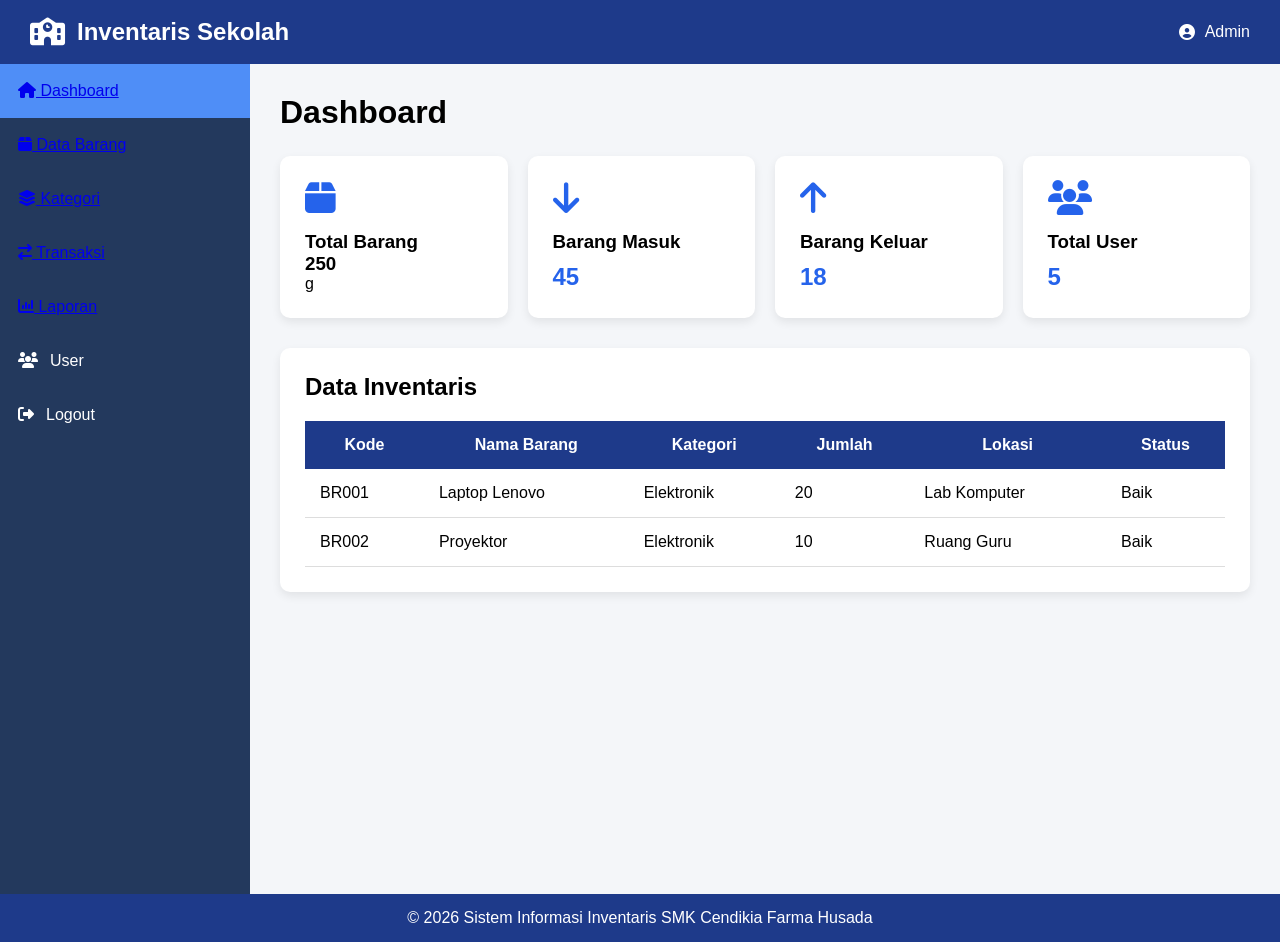
==== index.html @ 123b3783 "edit bagian kategori" ====
<!DOCTYPE html>
<html lang="id">
<head>

    <meta charset="UTF-8">
    <meta name="viewport" content="width=device-width, initial-scale=1.0">

    <title>Sistem Informasi Inventaris Sekolah</title>

    <link rel="stylesheet" href="css/style.css">

    <!-- Area Font -->
    <link rel="stylesheet"
    href="https://cdnjs.cloudflare.com/ajax/libs/font-awesome/6.6.0/css/all.min.css">

</head>
<body>

<!-- ================= HEADER ================= -->

<header class="header">

    <div class="logo">
        <i class="fa-solid fa-school"></i>
        <h2>Inventaris Sekolah</h2>
    </div>

    <div class="admin">
        <i class="fa-solid fa-user-circle"></i>
        Admin
    </div>

</header>

<!-- ================= LAYOUT ================= -->

<div class="container">

    <!-- SIDEBAR -->

    <aside class="sidebar">

        <ul>

            <li class="active">
                <a href="index.html">
                    <i class="fa-solid fa-house"></i>
                    Dashboard
                </a>
            </li>

            <li>
                <a href="data_barang.html">
                    <i class="fa-solid fa-box"></i>
                    Data Barang
                </a>
            </li>

            <li>
                <a href="kategori.html">
                    <i class="fa-solid fa-layer-group"></i>
                    Kategori
                </a>
            </li>

            <li>
                <a href="transaksi.html">
                    <i class="fa-solid fa-arrow-right-arrow-left"></i>
                    Transaksi
                </a>
            </li>

            <li>
                <a href="laporan.html">
                    <i class="fa-solid fa-chart-column"></i>
                    Laporan
                </a>
            </li>

            <li>
                <i class="fa-solid fa-users"></i>
                User
            </li>

            <li>
                <i class="fa-solid fa-right-from-bracket"></i>
                Logout
            </li>

        </ul>

    </aside>

    <!-- MAIN -->

    <main class="content">

        <h1>Dashboard</h1>

        <!-- CARD -->

        <section class="cards">

            <div class="card">
                <i class="fa-solid fa-box"></i>

                <h3>Total Barang</h3>

                <h3>250</h3>g
            </div>

            <div class="card">
                <i class="fa-solid fa-arrow-down"></i>

                <h3>Barang Masuk</h3>

                <h2>45</h2>
            </div>

            <div class="card">
                <i class="fa-solid fa-arrow-up"></i>

                <h3>Barang Keluar</h3>

                <h2>18</h2>
            </div>

            <div class="card">
                <i class="fa-solid fa-users"></i>

                <h3>Total User</h3>

                <h2>5</h2>
            </div>

        </section>

        <!-- TABEL -->

        <section class="table-box">

            <h2>Data Inventaris</h2>

            <table>

                <thead>

                    <tr>

                        <th>Kode</th>
                        <th>Nama Barang</th>
                        <th>Kategori</th>
                        <th>Jumlah</th>
                        <th>Lokasi</th>
                        <th>Status</th>

                    </tr>

                </thead>

                <tbody>

                    <tr>

                        <td>BR001</td>
                        <td>Laptop Lenovo</td>
                        <td>Elektronik</td>
                        <td>20</td>
                        <td>Lab Komputer</td>
                        <td>Baik</td>

                    </tr>

                    <tr>

                        <td>BR002</td>
                        <td>Proyektor</td>
                        <td>Elektronik</td>
                        <td>10</td>
                        <td>Ruang Guru</td>
                        <td>Baik</td>

                    </tr>

                </tbody>

            </table>

        </section>

    </main>

</div>

<!-- ================= FOOTER ================= -->

<footer>

    © 2026 Sistem Informasi Inventaris SMK Cendikia Farma Husada

</footer>

</body>
</html>
---- css/style.css ----
/* ==========================
   RESET CSS
========================== */

*{
    margin:0;
    padding:0;
    box-sizing:border-box;
    font-family:Arial, Helvetica, sans-serif;
}

body{
    background:#f4f6f9;
}

/* ==========================
   HEADER (Flexbox)
========================== */

.header{

    display:flex;
    justify-content:space-between;
    align-items:center;

    background:#1e3a8a;
    color:white;

    padding:18px 30px;

}

.logo{

    display:flex;
    align-items:center;
    gap:12px;

}

.logo i{
    font-size:28px;
}

.admin{

    display:flex;
    align-items:center;
    gap:10px;

}

/* ==========================
   LAYOUT (CSS Grid)
========================== */

.container{

    display:grid;

    grid-template-columns:250px 1fr;

    min-height:calc(100vh - 70px);

}

/* ==========================
   SIDEBAR
========================== */

.sidebar{

    background:#23395d;
    color:white;

}

.sidebar ul{

    list-style:none;

}

.sidebar li{

    padding:18px;

    cursor:pointer;

    display:flex;
    gap:12px;

    transition:.3s;

}

.sidebar li:hover{

    background:#345995;

}

.active{

    background:#4f8ef7;

}

/* ==========================
   TOOLBAR
========================== */

.toolbar{

    display:flex;

    justify-content:space-between;

    align-items:center;

    margin-bottom:20px;

    flex-wrap:wrap;

    gap:15px;

}

.toolbar input{

    width:250px;

    padding:10px;

    border:1px solid #ccc;

    border-radius:5px;

}

/* ==========================
   BUTTON
========================== */

.btn-tambah{

    background:#2563eb;

    color:white;

    border:none;

    padding:10px 18px;

    border-radius:5px;

    cursor:pointer;

}

.edit{

    background:#ffc107;

    border:none;

    padding:8px 12px;

    cursor:pointer;

    border-radius:5px;

}

.hapus{

    background:#dc3545;

    color:white;

    border:none;

    padding:8px 12px;

    cursor:pointer;

    border-radius:5px;

}


/* ==========================
   CONTENT
========================== */

.content{

    padding:30px;

}

.content h1{

    margin-bottom:25px;

}

/* ==========================
   CARD (Flexbox)
========================== */

.cards{

    display:flex;

    gap:20px;

    flex-wrap:wrap;

    margin-bottom:30px;

}

.card{

    flex:1;

    min-width:220px;

    background:white;

    padding:25px;

    border-radius:10px;

    box-shadow:0 4px 10px rgba(0,0,0,.08);

}

.card i{

    font-size:35px;

    color:#2563eb;

    margin-bottom:15px;

}

.card h2{

    margin-top:10px;

    color:#2563eb;

}

/* ==========================
   TABLE
========================== */

.table-box{

    background:white;

    padding:25px;

    border-radius:10px;

    box-shadow:0 4px 10px rgba(0,0,0,.08);

}

.table-box h2{

    margin-bottom:20px;

}

table{

    width:100%;

    border-collapse:collapse;

}

th{

    background:#1e3a8a;

    color:white;

    padding:15px;

}

td{

    padding:15px;

    border-bottom:1px solid #ddd;

}

tr:hover{

    background:#f5f5f5;

}

/* ==========================
   FOOTER
========================== */

footer{

    background:#1e3a8a;

    color:white;

    text-align:center;

    padding:15px;

}

/* ==========================
   RESPONSIVE
========================== */

@media(max-width:768px){

.container{

    grid-template-columns:1fr;

}

.sidebar{

    display:none;

}

.cards{

    flex-direction:column;

}

.content{

    padding:20px;

}

table{

    font-size:14px;

}

}
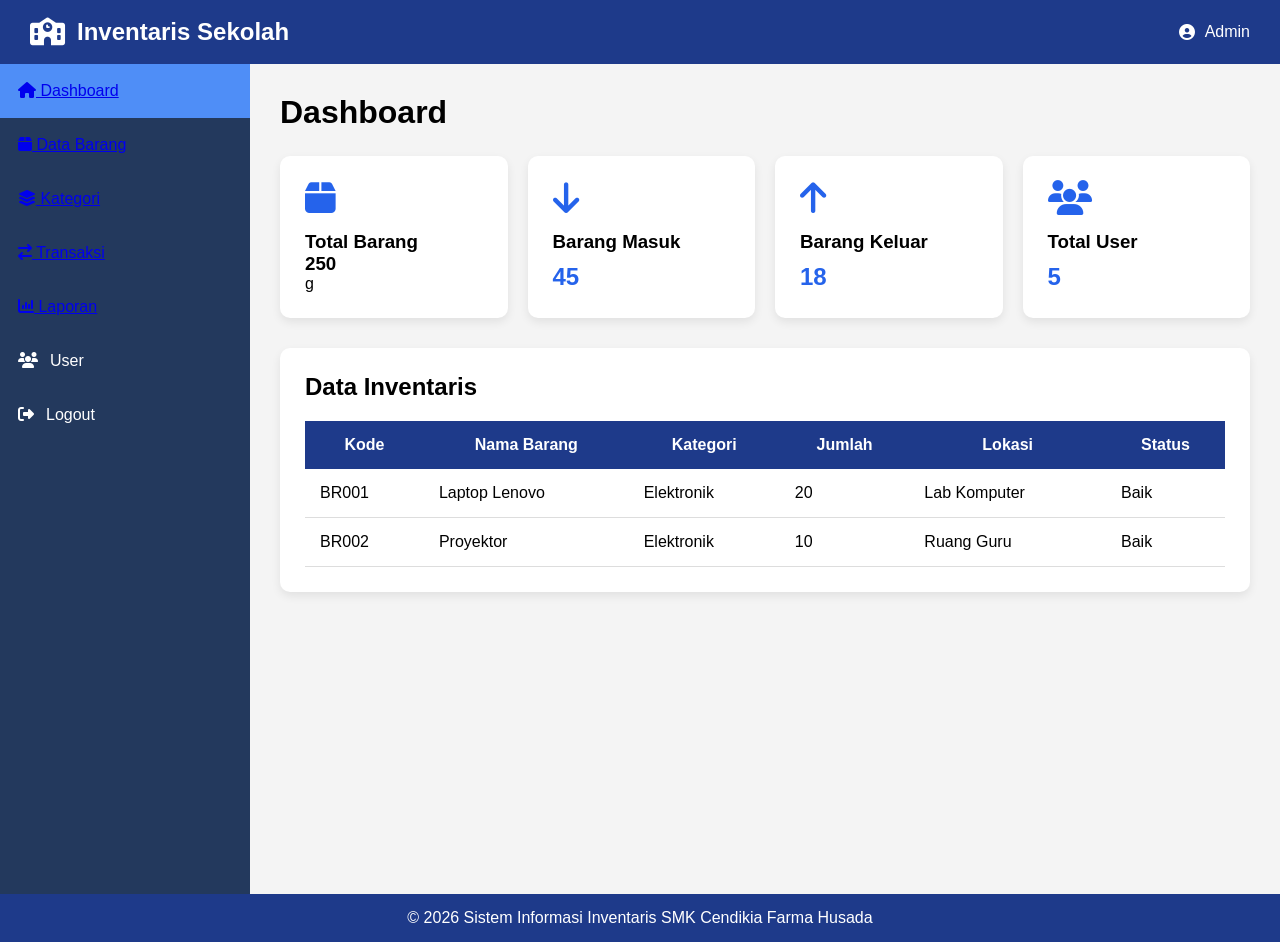
==== commit 72fb1083: "Merge 123b378384e3ecb93d16cf08cc1cbc0f782e6b03 into 4da41a9be32620e0271ad16663635f48abb1d2d4" ====
--- a/index.html
+++ b/index.html
@@ -201,4 +201,12 @@
 </footer>
 
 </body>
-</html>+</html>
+<style>
+    body {
+        font-family: Arial, sans-serif;
+        margin: 0;
+        padding: 0;
+        background-color: #f4f4f4;
+    }
+</style>
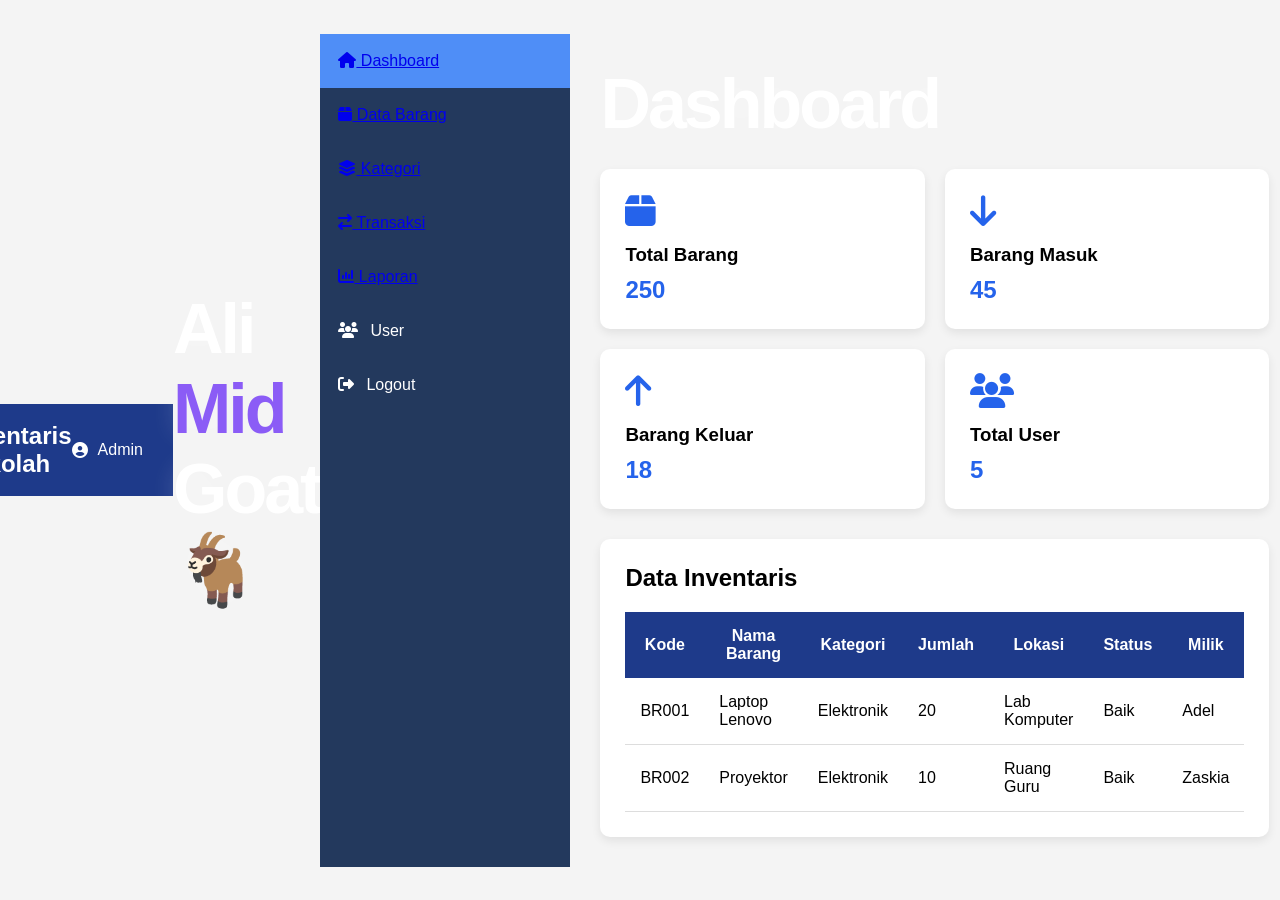
==== commit b16f216a: "edit index" ====
--- a/index.html
+++ b/index.html
@@ -32,6 +32,66 @@
 
 </header>
 
+<!DOCTYPE html>
+<html lang="id">
+<head>
+    <meta charset="UTF-8">
+    <meta name="viewport" content="width=device-width, initial-scale=1.0">
+    <title>Ali Mid Goat</title>
+
+    <style>
+        * {
+            margin: 0;
+            padding: 0;
+            box-sizing: border-box;
+        }
+
+        body {
+            height: 100vh;
+            display: flex;
+            justify-content: center;
+            align-items: center;
+            background: #0f0f12;
+            font-family: Arial, sans-serif;
+            overflow: hidden;
+        }
+
+        h1 {
+            font-size: 70px;
+            color: white;
+            letter-spacing: -3px;
+            animation: float 3s ease-in-out infinite;
+            text-shadow: 0 0 25px rgba(255,255,255,.25);
+        }
+
+        h1 span {
+            color: #8b5cf6;
+        }
+
+        @keyframes float {
+            0%, 100% {
+                transform: translateY(0);
+            }
+
+            50% {
+                transform: translateY(-12px);
+            }
+        }
+
+        @media (max-width: 600px) {
+            h1 {
+                font-size: 45px;
+            }
+        }
+    </style>
+</head>
+
+<body>
+
+    <h1>Ali <span>Mid</span> Goat 🐐</h1>
+
+</body>
+</html>
 <!-- ================= LAYOUT ================= -->
 
 <div class="container">
@@ -106,7 +166,7 @@
 
                 <h3>Total Barang</h3>
 
-                <h3>250</h3>g
+                <h2>250</h2>
             </div>
 
             <div class="card">
@@ -153,6 +213,7 @@
                         <th>Jumlah</th>
                         <th>Lokasi</th>
                         <th>Status</th>
+                        <th>Milik</th>
 
                     </tr>
 
@@ -168,6 +229,7 @@
                         <td>20</td>
                         <td>Lab Komputer</td>
                         <td>Baik</td>
+                        <td>Adel</td>
 
                     </tr>
 
@@ -179,6 +241,7 @@
                         <td>10</td>
                         <td>Ruang Guru</td>
                         <td>Baik</td>
+                        <td>Zaskia</td>
 
                     </tr>
 
@@ -199,6 +262,9 @@
     © 2026 Sistem Informasi Inventaris SMK Cendikia Farma Husada
 
 </footer>
+<script>
+    
+</script>
 
 </body>
 </html>
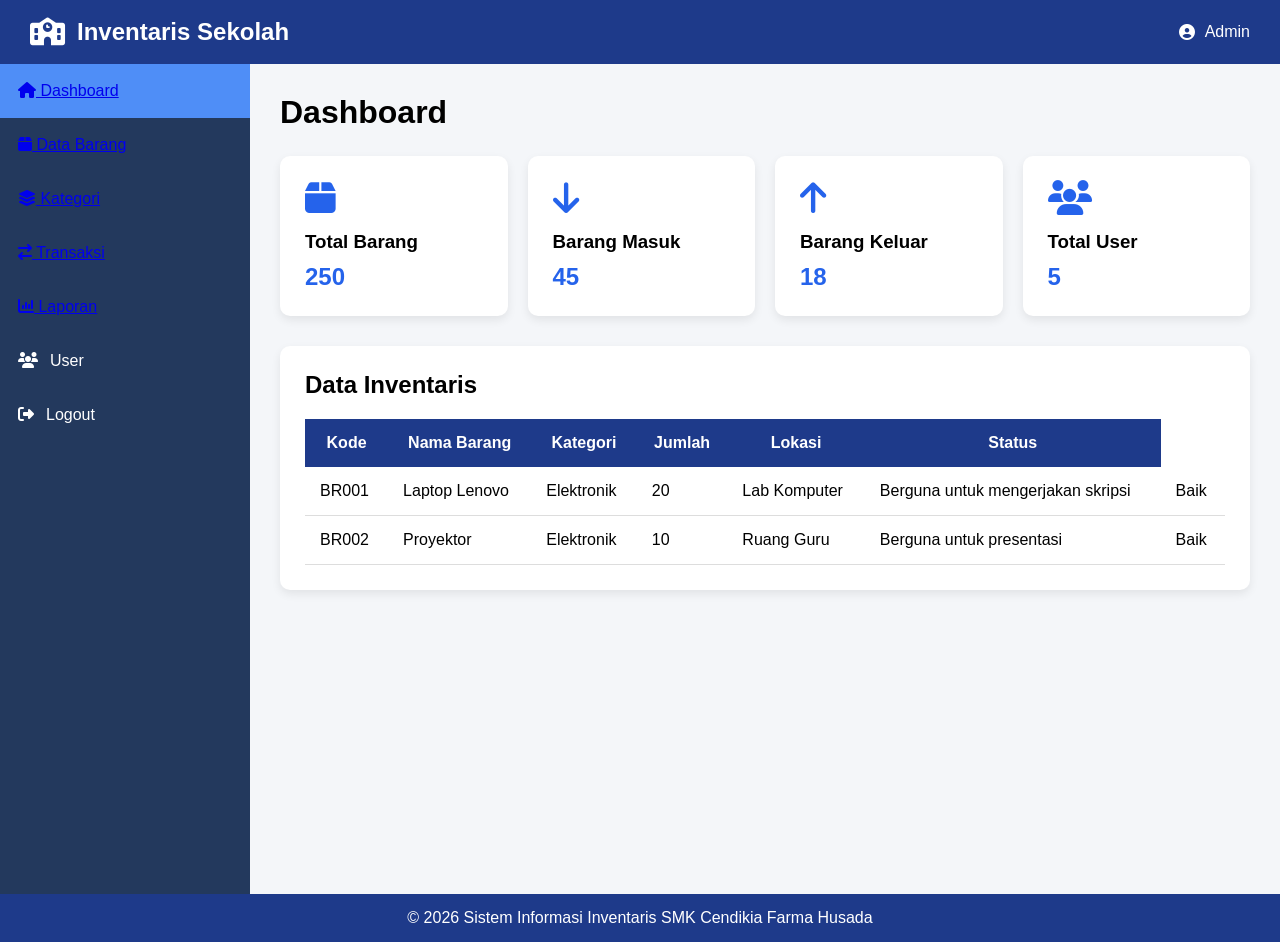
==== commit c5861d42: "menambahkan isi deskripsi" ====
--- a/index.html
+++ b/index.html
@@ -32,66 +32,6 @@
 
 </header>
 
-<!DOCTYPE html>
-<html lang="id">
-<head>
-    <meta charset="UTF-8">
-    <meta name="viewport" content="width=device-width, initial-scale=1.0">
-    <title>Ali Mid Goat</title>
-
-    <style>
-        * {
-            margin: 0;
-            padding: 0;
-            box-sizing: border-box;
-        }
-
-        body {
-            height: 100vh;
-            display: flex;
-            justify-content: center;
-            align-items: center;
-            background: #0f0f12;
-            font-family: Arial, sans-serif;
-            overflow: hidden;
-        }
-
-        h1 {
-            font-size: 70px;
-            color: white;
-            letter-spacing: -3px;
-            animation: float 3s ease-in-out infinite;
-            text-shadow: 0 0 25px rgba(255,255,255,.25);
-        }
-
-        h1 span {
-            color: #8b5cf6;
-        }
-
-        @keyframes float {
-            0%, 100% {
-                transform: translateY(0);
-            }
-
-            50% {
-                transform: translateY(-12px);
-            }
-        }
-
-        @media (max-width: 600px) {
-            h1 {
-                font-size: 45px;
-            }
-        }
-    </style>
-</head>
-
-<body>
-
-    <h1>Ali <span>Mid</span> Goat 🐐</h1>
-
-</body>
-</html>
 <!-- ================= LAYOUT ================= -->
 
 <div class="container">
@@ -213,7 +153,6 @@
                         <th>Jumlah</th>
                         <th>Lokasi</th>
                         <th>Status</th>
-                        <th>Milik</th>
 
                     </tr>
 
@@ -228,8 +167,9 @@
                         <td>Elektronik</td>
                         <td>20</td>
                         <td>Lab Komputer</td>
+                        <td>Berguna untuk mengerjakan skripsi</td>
                         <td>Baik</td>
-                        <td>Adel</td>
+                        
 
                     </tr>
 
@@ -240,8 +180,8 @@
                         <td>Elektronik</td>
                         <td>10</td>
                         <td>Ruang Guru</td>
+                        <td>Berguna untuk presentasi</td>
                         <td>Baik</td>
-                        <td>Zaskia</td>
 
                     </tr>
 
@@ -262,17 +202,6 @@
     © 2026 Sistem Informasi Inventaris SMK Cendikia Farma Husada
 
 </footer>
-<script>
-    
-</script>
 
 </body>
-</html>
-<style>
-    body {
-        font-family: Arial, sans-serif;
-        margin: 0;
-        padding: 0;
-        background-color: #f4f4f4;
-    }
-</style>+</html>
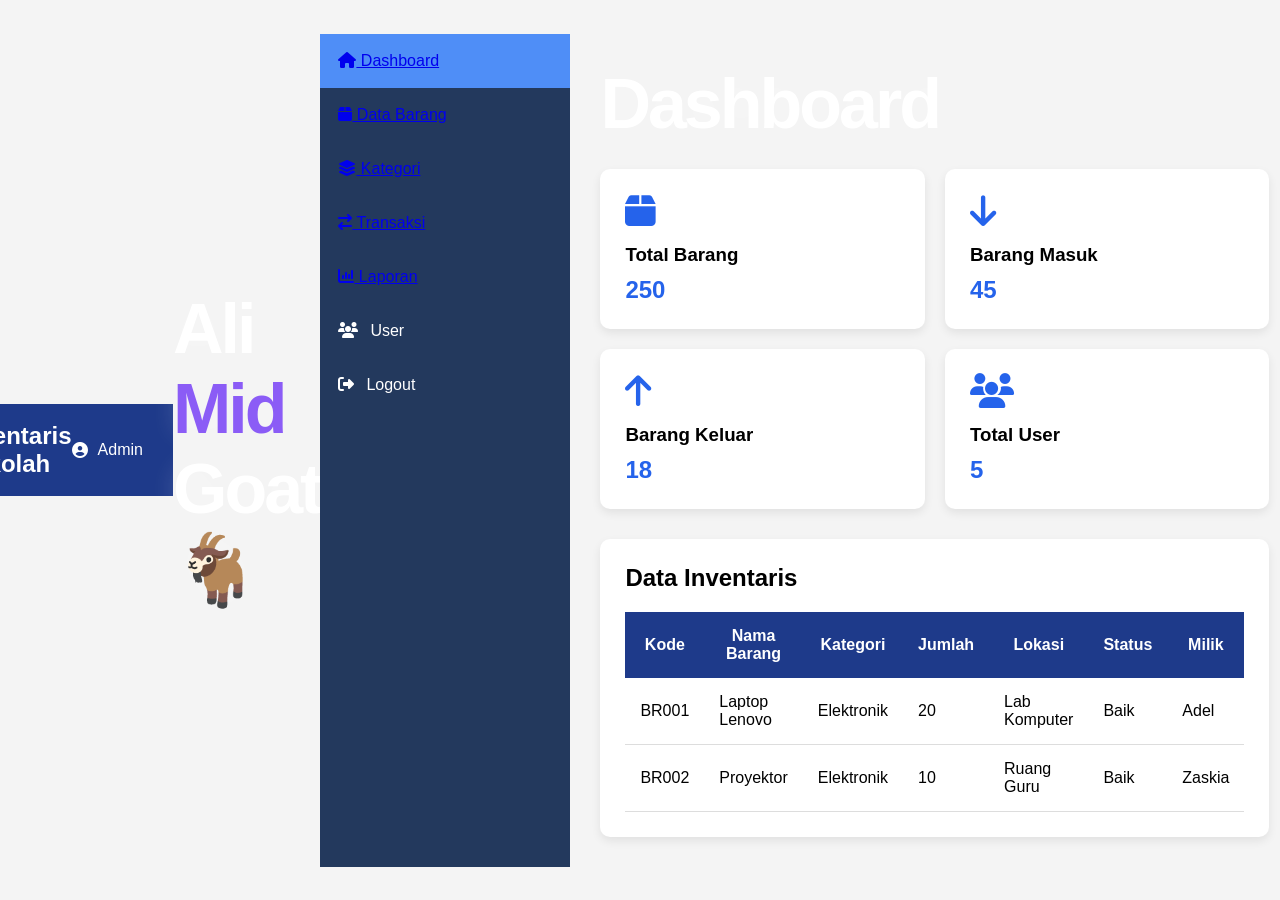
==== commit e6def68a: "Merge b16f216a7b36da1b4588391136e27b8dc9d0e1ca into 4da41a9be32620e0271ad16663635f48abb1d2d4" ====
--- a/index.html
+++ b/index.html
@@ -32,6 +32,66 @@
 
 </header>
 
+<!DOCTYPE html>
+<html lang="id">
+<head>
+    <meta charset="UTF-8">
+    <meta name="viewport" content="width=device-width, initial-scale=1.0">
+    <title>Ali Mid Goat</title>
+
+    <style>
+        * {
+            margin: 0;
+            padding: 0;
+            box-sizing: border-box;
+        }
+
+        body {
+            height: 100vh;
+            display: flex;
+            justify-content: center;
+            align-items: center;
+            background: #0f0f12;
+            font-family: Arial, sans-serif;
+            overflow: hidden;
+        }
+
+        h1 {
+            font-size: 70px;
+            color: white;
+            letter-spacing: -3px;
+            animation: float 3s ease-in-out infinite;
+            text-shadow: 0 0 25px rgba(255,255,255,.25);
+        }
+
+        h1 span {
+            color: #8b5cf6;
+        }
+
+        @keyframes float {
+            0%, 100% {
+                transform: translateY(0);
+            }
+
+            50% {
+                transform: translateY(-12px);
+            }
+        }
+
+        @media (max-width: 600px) {
+            h1 {
+                font-size: 45px;
+            }
+        }
+    </style>
+</head>
+
+<body>
+
+    <h1>Ali <span>Mid</span> Goat 🐐</h1>
+
+</body>
+</html>
 <!-- ================= LAYOUT ================= -->
 
 <div class="container">
@@ -153,6 +213,7 @@
                         <th>Jumlah</th>
                         <th>Lokasi</th>
                         <th>Status</th>
+                        <th>Milik</th>
 
                     </tr>
 
@@ -167,9 +228,8 @@
                         <td>Elektronik</td>
                         <td>20</td>
                         <td>Lab Komputer</td>
-                        <td>Berguna untuk mengerjakan skripsi</td>
                         <td>Baik</td>
-                        
+                        <td>Adel</td>
 
                     </tr>
 
@@ -180,8 +240,8 @@
                         <td>Elektronik</td>
                         <td>10</td>
                         <td>Ruang Guru</td>
-                        <td>Berguna untuk presentasi</td>
                         <td>Baik</td>
+                        <td>Zaskia</td>
 
                     </tr>
 
@@ -202,6 +262,17 @@
     © 2026 Sistem Informasi Inventaris SMK Cendikia Farma Husada
 
 </footer>
+<script>
+    
+</script>
 
 </body>
-</html>+</html>
+<style>
+    body {
+        font-family: Arial, sans-serif;
+        margin: 0;
+        padding: 0;
+        background-color: #f4f4f4;
+    }
+</style>
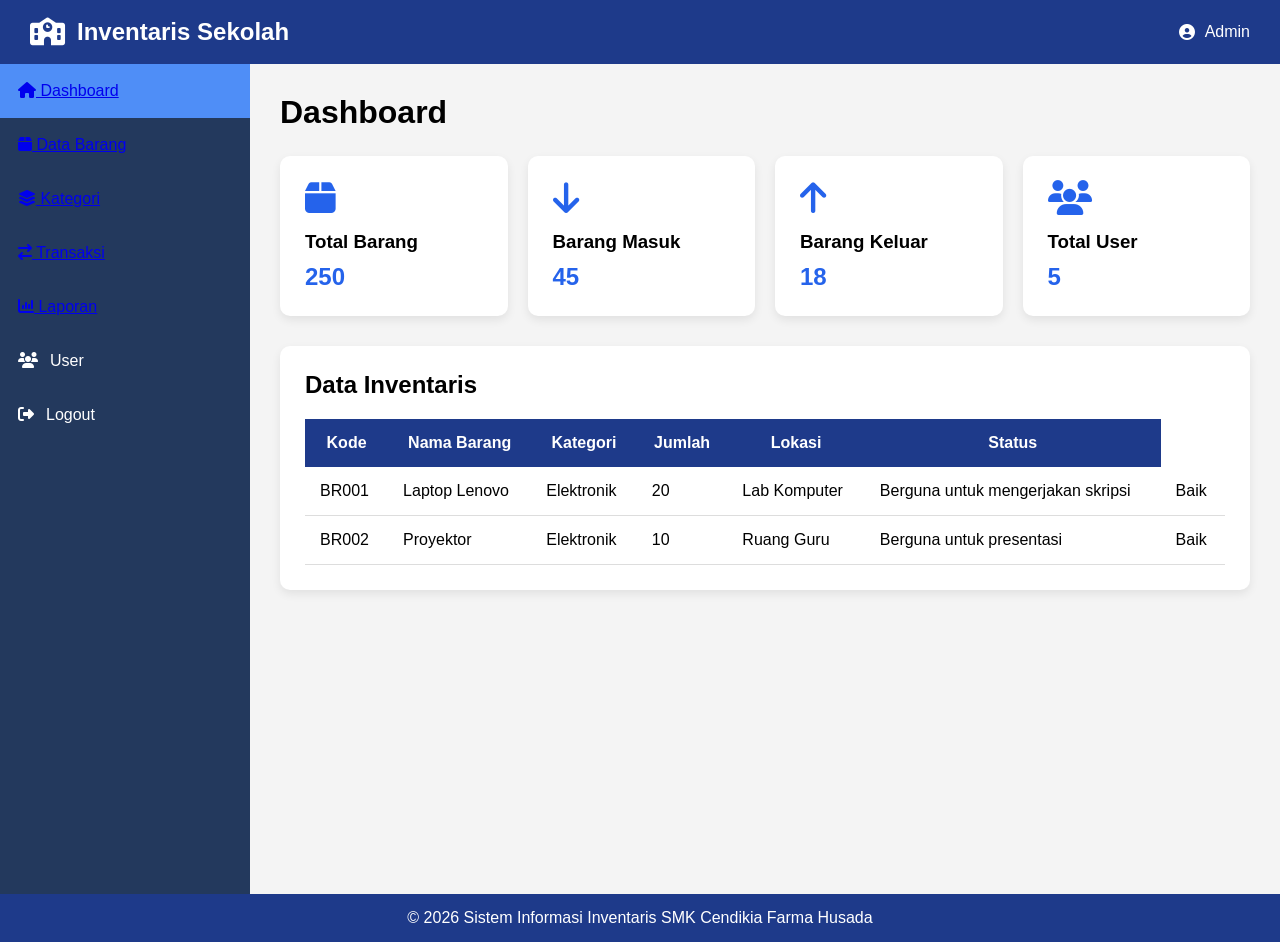
==== commit 3bcd38c1: "Merge c5861d4215638106cd02c50ab87ec0c95e56b998 into 4da41a9be32620e0271ad16663635f48abb1d2d4" ====
--- a/index.html
+++ b/index.html
@@ -32,66 +32,6 @@
 
 </header>
 
-<!DOCTYPE html>
-<html lang="id">
-<head>
-    <meta charset="UTF-8">
-    <meta name="viewport" content="width=device-width, initial-scale=1.0">
-    <title>Ali Mid Goat</title>
-
-    <style>
-        * {
-            margin: 0;
-            padding: 0;
-            box-sizing: border-box;
-        }
-
-        body {
-            height: 100vh;
-            display: flex;
-            justify-content: center;
-            align-items: center;
-            background: #0f0f12;
-            font-family: Arial, sans-serif;
-            overflow: hidden;
-        }
-
-        h1 {
-            font-size: 70px;
-            color: white;
-            letter-spacing: -3px;
-            animation: float 3s ease-in-out infinite;
-            text-shadow: 0 0 25px rgba(255,255,255,.25);
-        }
-
-        h1 span {
-            color: #8b5cf6;
-        }
-
-        @keyframes float {
-            0%, 100% {
-                transform: translateY(0);
-            }
-
-            50% {
-                transform: translateY(-12px);
-            }
-        }
-
-        @media (max-width: 600px) {
-            h1 {
-                font-size: 45px;
-            }
-        }
-    </style>
-</head>
-
-<body>
-
-    <h1>Ali <span>Mid</span> Goat 🐐</h1>
-
-</body>
-</html>
 <!-- ================= LAYOUT ================= -->
 
 <div class="container">
@@ -213,7 +153,6 @@
                         <th>Jumlah</th>
                         <th>Lokasi</th>
                         <th>Status</th>
-                        <th>Milik</th>
 
                     </tr>
 
@@ -228,8 +167,9 @@
                         <td>Elektronik</td>
                         <td>20</td>
                         <td>Lab Komputer</td>
+                        <td>Berguna untuk mengerjakan skripsi</td>
                         <td>Baik</td>
-                        <td>Adel</td>
+                        
 
                     </tr>
 
@@ -240,8 +180,8 @@
                         <td>Elektronik</td>
                         <td>10</td>
                         <td>Ruang Guru</td>
+                        <td>Berguna untuk presentasi</td>
                         <td>Baik</td>
-                        <td>Zaskia</td>
 
                     </tr>
 
@@ -262,9 +202,6 @@
     © 2026 Sistem Informasi Inventaris SMK Cendikia Farma Husada
 
 </footer>
-<script>
-    
-</script>
 
 </body>
 </html>
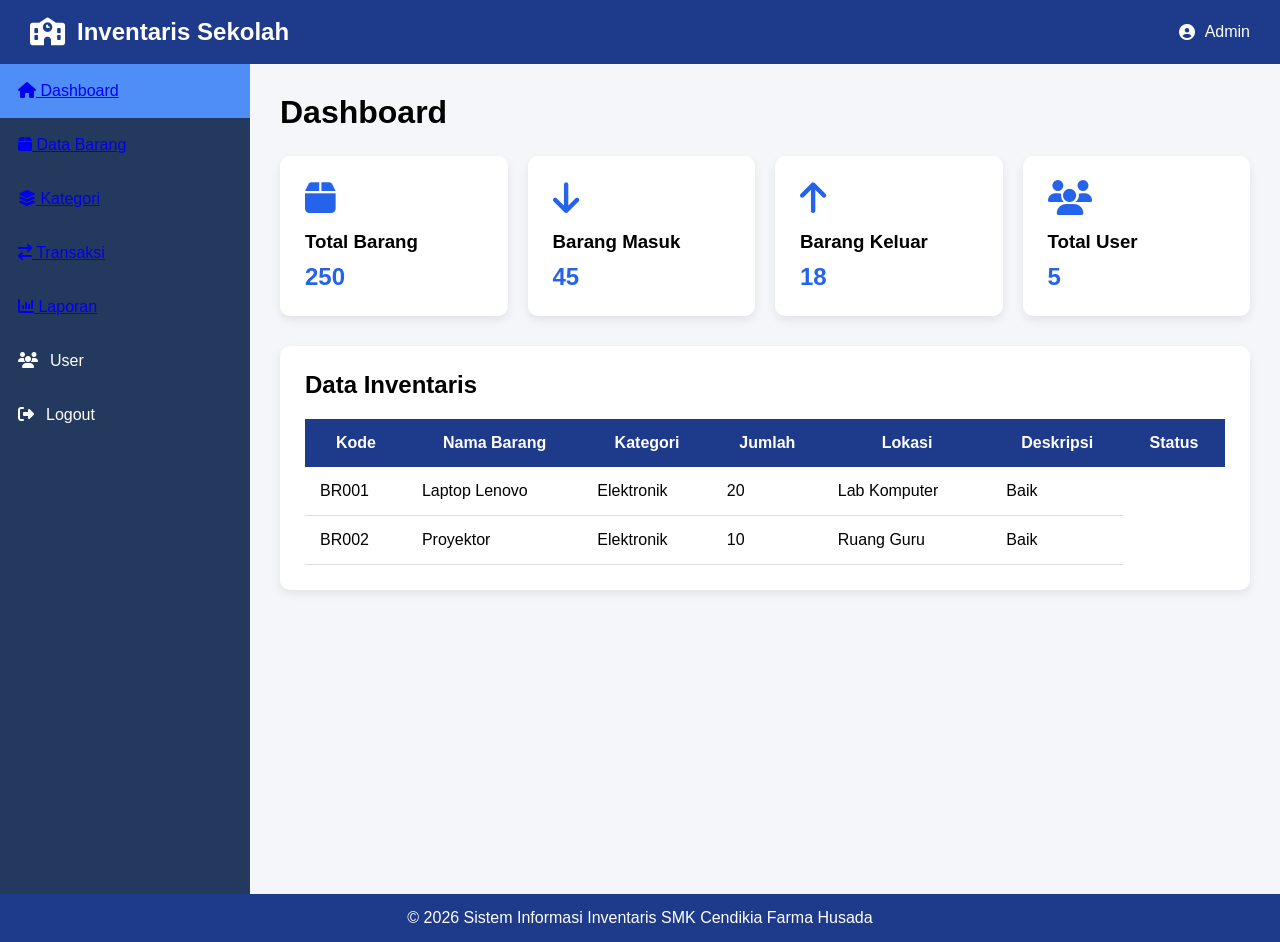
==== commit 270600a6: "menambahkan deskripsi bagian index" ====
--- a/index.html
+++ b/index.html
@@ -152,6 +152,7 @@
                         <th>Kategori</th>
                         <th>Jumlah</th>
                         <th>Lokasi</th>
+                        <th>Deskripsi</th>
                         <th>Status</th>
 
                     </tr>
@@ -167,9 +168,7 @@
                         <td>Elektronik</td>
                         <td>20</td>
                         <td>Lab Komputer</td>
-                        <td>Berguna untuk mengerjakan skripsi</td>
                         <td>Baik</td>
-                        
 
                     </tr>
 
@@ -180,9 +179,7 @@
                         <td>Elektronik</td>
                         <td>10</td>
                         <td>Ruang Guru</td>
-                        <td>Berguna untuk presentasi</td>
                         <td>Baik</td>
-
                     </tr>
 
                 </tbody>
@@ -204,12 +201,4 @@
 </footer>
 
 </body>
-</html>
-<style>
-    body {
-        font-family: Arial, sans-serif;
-        margin: 0;
-        padding: 0;
-        background-color: #f4f4f4;
-    }
-</style>+</html>
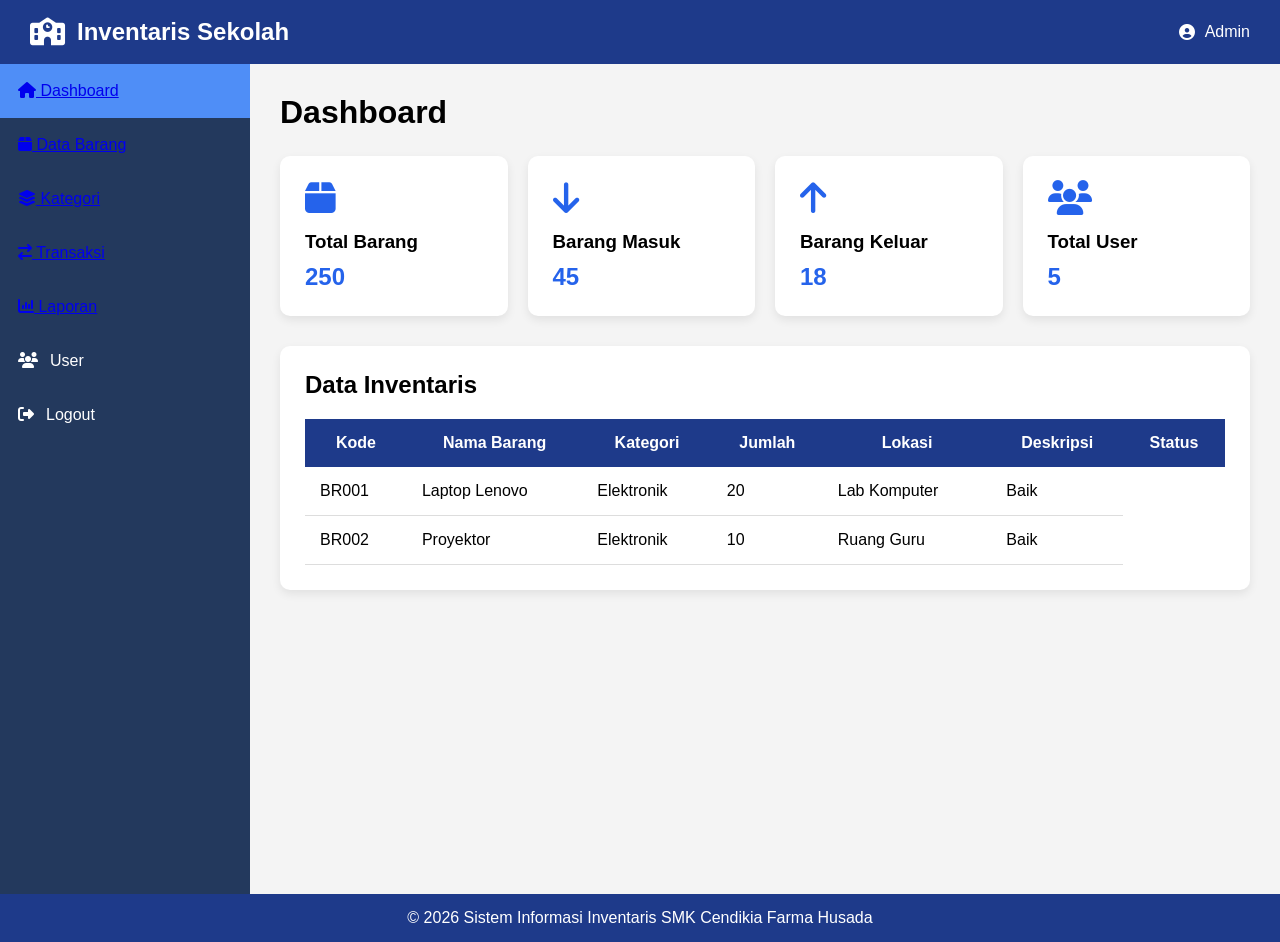
==== commit 5edb4412: "Merge 270600a60a81f1bdb797a015988145e507082887 into 4da41a9be32620e0271ad16663635f48abb1d2d4" ====
--- a/index.html
+++ b/index.html
@@ -201,4 +201,12 @@
 </footer>
 
 </body>
-</html>+</html>
+<style>
+    body {
+        font-family: Arial, sans-serif;
+        margin: 0;
+        padding: 0;
+        background-color: #f4f4f4;
+    }
+</style>
